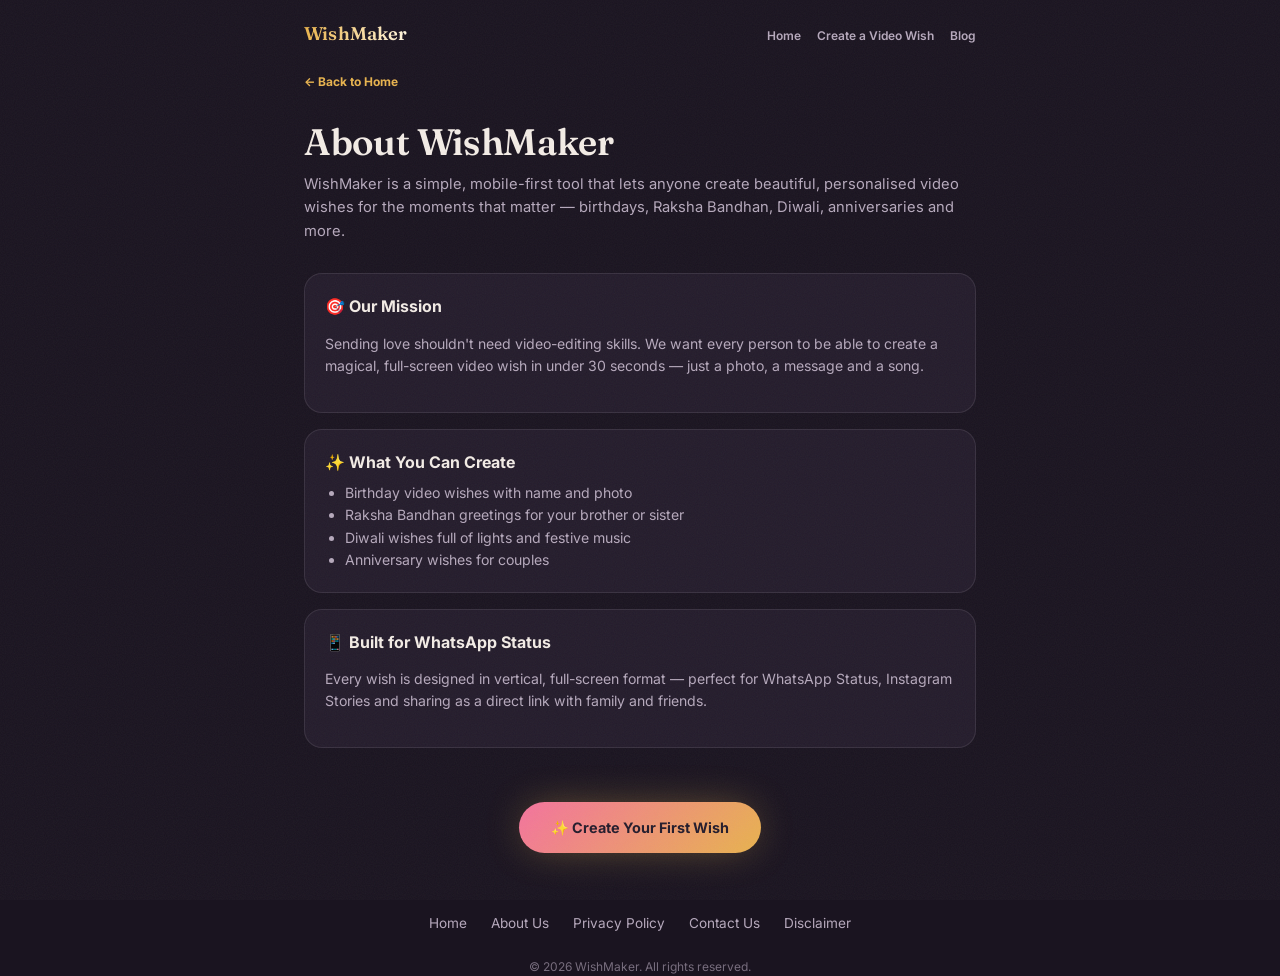
==== about.html @ 0a79befa "Add About Us page for WishMaker This file provides an overview of the WishMaker service, outlining i" ====
<!DOCTYPE html>
<html lang="en">
<head>
<meta charset="UTF-8">
<meta name="viewport" content="width=device-width, initial-scale=1.0">
<title>About Us — WishMaker</title>
<meta name="description" content="WishMaker helps you create personalised video wishes for birthdays, Raksha Bandhan, Diwali and anniversaries — ready for WhatsApp Status in seconds.">
<link rel="preconnect" href="https://fonts.googleapis.com">
<link rel="preconnect" href="https://fonts.gstatic.com" crossorigin>
<link href="https://fonts.googleapis.com/css2?family=Fraunces:opsz,wght@9..144,400;9..144,600;9..144,700&family=Inter:wght@400;500;600;700&display=swap" rel="stylesheet">
<link rel="stylesheet" href="style.css">
</head>
<body>

<div class="grain"></div>

<header class="topbar">
  <div class="wrap topbar-inner">
    <a href="index.html" class="logo">WishMaker</a>
    <div class="nav-links">
      <a href="index.html">Home</a>
      <a href="index.html#categoryDeck">Create a Video Wish</a>
      <a href="articles.html">Blog</a>
    </div>
  </div>
</header>

<main class="page-main wrap">
  <a href="index.html" class="back-link">← Back to Home</a>

  <h1 class="page-title">About WishMaker</h1>
  <p class="page-lead">
    WishMaker is a simple, mobile-first tool that lets anyone create beautiful,
    personalised video wishes for the moments that matter — birthdays, Raksha
    Bandhan, Diwali, anniversaries and more.
  </p>

  <div class="info-card">
    <h2>🎯 Our Mission</h2>
    <p>
      Sending love shouldn't need video-editing skills. We want every person
      to be able to create a magical, full-screen video wish in under 30
      seconds — just a photo, a message and a song.
    </p>
  </div>

  <div class="info-card">
    <h2>✨ What You Can Create</h2>
    <ul>
      <li>Birthday video wishes with name and photo</li>
      <li>Raksha Bandhan greetings for your brother or sister</li>
      <li>Diwali wishes full of lights and festive music</li>
      <li>Anniversary wishes for couples</li>
    </ul>
  </div>

  <div class="info-card">
    <h2>📱 Built for WhatsApp Status</h2>
    <p>
      Every wish is designed in vertical, full-screen format — perfect for
      WhatsApp Status, Instagram Stories and sharing as a direct link with
      family and friends.
    </p>
  </div>

  <div class="mid-cta">
    <a href="index.html#categoryDeck" class="cta-btn">✨ Create Your First Wish</a>
  </div>
</main>

<footer class="wrap">
  <nav class="footer-nav">
    <a href="index.html">Home</a>
    <a href="about.html">About Us</a>
    <a href="privacy.html">Privacy Policy</a>
    <a href="contact.html">Contact Us</a>
    <a href="disclaimer.html">Disclaimer</a>
  </nav>
  <p class="footer-copy">© 2026 WishMaker. All rights reserved.</p>
</footer>

</body>
</html>
---- style.css ----
/* ===== WishMaker — shared styles ===== */

:root{
  --bg: #1A1420;
  --bg-soft: #241C2C;
  --ink: #F3ECE6;
  --ink-dim: #B6A9BC;
  --gold: #E8B34E;
  --coral: #F4739E;
  --sage: #8FBF9F;
  --line: rgba(243,236,230,0.10);
  --radius: 18px;
  --font-display: "Fraunces", serif;
  --font-body: "Inter", -apple-system, sans-serif;
  --grad-action: linear-gradient(135deg, var(--coral), var(--gold));
  --shadow-glow: 0 0 40px -8px rgba(232,179,78,0.45);
}

*{ box-sizing: border-box; }

html{ scroll-behavior: smooth; }

body{
  margin: 0;
  background: var(--bg);
  color: var(--ink);
  font-family: var(--font-body);
  line-height: 1.5;
  -webkit-font-smoothing: antialiased;
}

.wrap{
  max-width: 720px;
  margin: 0 auto;
  padding: 0 24px;
}

a{ color: inherit; }

/* subtle film-grain so the flat dark background doesn't look like a template default */
.grain{
  position: fixed;
  inset: 0;
  pointer-events: none;
  z-index: 1;
  opacity: 0.05;
  background-image: url("data:image/svg+xml,%3Csvg xmlns='http://www.w3.org/2000/svg' width='120' height='120'%3E%3Cfilter id='n'%3E%3CfeTurbulence type='fractalNoise' baseFrequency='0.9' numOctaves='2' stitchTiles='stitch'/%3E%3C/filter%3E%3Crect width='100%25' height='100%25' filter='url(%23n)'/%3E%3C/svg%3E");
}

/* ---------- topbar ---------- */
/* NOTE: .logo is used as an <a> on every page. text-decoration/color are
   set explicitly here so it never falls back to the browser's default
   blue-underlined link style — that mismatch (fine on the homepage span,
   broken as a link elsewhere) was a real bug seen earlier. */
.topbar{ padding: 20px 0 0; position: relative; z-index: 2; }
.topbar-inner{ display: flex; align-items: baseline; justify-content: space-between; }
.logo{
  font-family: var(--font-display);
  font-size: 1.15rem;
  font-weight: 600;
  letter-spacing: 0.01em;
  text-decoration: none;
  background: linear-gradient(90deg, var(--gold), #fff6df, var(--gold));
  background-size: 200% auto;
  -webkit-background-clip: text;
  background-clip: text;
  color: transparent;
  animation: shimmer 2.6s linear infinite;
  display: inline-block;
}
@keyframes shimmer{ 0%{ background-position: 0% 50%; } 100%{ background-position: 200% 50%; } }
.tagline{ font-size: 0.75rem; color: var(--ink-dim); }

.nav-links{ display: flex; gap: 16px; font-size: 0.75rem; font-weight: 600; }
.nav-links a{ color: var(--ink-dim); text-decoration: none; transition: color 0.15s ease; }
.nav-links a:hover{ color: var(--ink); }

/* ---------- hero ---------- */
.hero{ padding: 48px 24px 8px; position: relative; z-index: 2; text-align: center; }
.eyebrow{
  margin: 0 0 14px;
  font-size: 0.78rem;
  letter-spacing: 0.08em;
  text-transform: uppercase;
  color: var(--gold);
  opacity: 0.85;
  font-weight: 600;
}
.hero h1{
  font-family: var(--font-display);
  font-weight: 600;
  font-size: clamp(2rem, 7vw, 2.9rem);
  line-height: 1.08;
  margin: 0 0 18px;
  letter-spacing: -0.01em;
}
.hero-sub{
  max-width: 46ch;
  color: var(--ink-dim);
  font-size: 1rem;
  margin: 0 auto;
}
.hero h1 .accent{ color: var(--coral); }
.cta-btn{
  margin-top: 24px;
  display: inline-block;
  border-radius: 999px;
  background: var(--grad-action);
  color: #241C2C;
  font-weight: 700;
  padding: 15px 32px;
  font-size: 0.9rem;
  text-decoration: none;
  box-shadow: var(--shadow-glow);
  transition: transform 0.15s ease;
}
.cta-btn:active{ transform: scale(0.96); }

/* ---------- search ---------- */
.search-section{ padding: 28px 24px 8px; position: relative; z-index: 3; }
.search-box{ position: relative; }
.search-box input{
  width: 100%;
  background: var(--bg-soft);
  border: 1px solid var(--line);
  border-radius: 14px;
  color: var(--ink);
  font-family: var(--font-body);
  font-size: 1rem;
  padding: 16px 18px;
}
.search-box input:focus{ outline: none; border-color: var(--gold); }
.search-box input::placeholder{ color: var(--ink-dim); }

.search-suggestions{
  position: absolute;
  left: 0; right: 0; top: calc(100% + 8px);
  background: var(--bg-soft);
  border: 1px solid var(--line);
  border-radius: 14px;
  overflow: hidden;
  box-shadow: 0 14px 30px -12px rgba(0,0,0,0.6);
  z-index: 5;
}
.suggestion-item{
  display: block;
  width: 100%;
  text-align: left;
  padding: 14px 18px;
  background: none;
  border: none;
  border-bottom: 1px solid var(--line);
  color: var(--ink);
  font-family: var(--font-body);
  font-size: 0.95rem;
  cursor: pointer;
}
.suggestion-item:last-child{ border-bottom: none; }
.suggestion-item:hover{ background: rgba(232,179,78,0.1); }

/* ---------- category cards ---------- */
.deck-label{ display: flex; align-items: flex-end; justify-content: space-between; margin: 0 0 16px; }
.deck-label h2{
  font-size: 0.75rem; letter-spacing: 0.25em; text-transform: uppercase;
  color: var(--gold); font-weight: 700; margin: 0;
}
.deck-label .see-all{ font-size: 0.85rem; font-weight: 600; color: var(--coral); text-decoration: none; }
.deck-label .see-all:hover{ color: var(--gold); }

.deck{
  padding: 8px 24px 60px;
  position: relative;
  z-index: 2;
  display: grid;
  grid-template-columns: 1fr 1fr;
  gap: 16px;
}

.no-results{ grid-column: 1 / -1; color: var(--ink-dim); text-align: center; padding: 24px 0; }

.occasion-card{
  --accent: var(--gold);
  display: block;
  text-decoration: none;
  color: inherit;
  position: relative;
  aspect-ratio: 3/4;
  border-radius: 20px;
  overflow: hidden;
  border: 1px solid var(--line);
  box-shadow: 0 18px 40px -20px rgba(0,0,0,0.8);
  transition: transform 0.2s ease, box-shadow 0.2s ease;
}

.occasion-card:hover,
.occasion-card:focus-visible{
  transform: translateY(-3px);
  box-shadow: 0 20px 40px -18px rgba(0,0,0,0.7);
}
.occasion-card:focus-visible{ outline: 2px solid var(--accent); outline-offset: 3px; }

.card-emoji{ position: absolute; top: -10px; right: -10px; font-size: 4.5rem; opacity: 0.35; }
.card-overlay{
  position: absolute; inset: 0;
  background: linear-gradient(to top, rgba(26,20,32,0.97) 10%, rgba(26,20,32,0.25) 55%, transparent);
}
.card-content{ position: absolute; left: 0; bottom: 0; width: 100%; padding: 16px; }
.card-eyebrow{
  display: block;
  font-size: 0.65rem; font-weight: 700; letter-spacing: 0.1em; text-transform: uppercase;
  color: var(--gold); margin: 0 0 4px;
}
.card-name{
  display: block;
  font-family: var(--font-display);
  font-size: 1.1rem;
  font-weight: 600;
}
.card-tagline{
  display: block;
  font-size: 0.72rem;
  color: rgba(243,236,230,0.7);
  margin-top: 4px;
}
.card-cta{
  margin-top: 10px;
  display: flex; align-items: center; justify-content: center;
  background: var(--gold); color: #241C2C;
  font-size: 0.72rem; font-weight: 700;
  border-radius: 10px; padding: 8px 0;
}

/* ---------- how it works (kept for reuse on other pages if needed) ---------- */
.how{ padding: 40px 24px 72px; position: relative; z-index: 2; }
.how h2{
  font-family: var(--font-display);
  font-weight: 600;
  font-size: 1.4rem;
  margin: 0 0 22px;
}
.steps{
  list-style: none;
  margin: 0;
  padding: 0;
  display: flex;
  flex-direction: column;
  gap: 14px;
}
.steps li{
  display: flex;
  flex-wrap: wrap;
  align-items: baseline;
  gap: 12px;
  padding: 14px 0;
  border-bottom: 1px solid var(--line);
  color: var(--ink-dim);
  font-size: 0.95rem;
}
.steps li:last-child{ border-bottom: none; }
.step-mark{
  font-family: var(--font-display);
  color: var(--ink);
  font-weight: 600;
  font-size: 0.95rem;
  min-width: 92px;
}

/* ---------- footer ---------- */
footer{
  padding: 56px 24px 40px;
  color: var(--ink-dim);
  font-size: 0.8rem;
  position: relative;
  z-index: 2;
  text-align: center;
}
.footer-nav{
  display: flex;
  flex-wrap: wrap;
  justify-content: center;
  gap: 18px 24px;
  margin-bottom: 24px;
}
.footer-nav a{
  color: var(--ink-dim);
  text-decoration: none;
  font-size: 0.85rem;
}
.footer-nav a:hover{ color: var(--ink); }
.footer-copy{ margin: 0; color: var(--ink-dim); opacity: 0.6; font-size: 0.75rem; }

/* ---------- blog preview ---------- */
.blog-band{
  border-top: 1px solid var(--line);
  border-bottom: 1px solid var(--line);
  background: rgba(36,28,44,0.4);
  position: relative; z-index: 2;
  margin-top: 20px;
}
.blog-grid{ display: flex; flex-direction: column; gap: 14px; }
.blog-card{
  display: flex; gap: 14px; align-items: flex-start;
  text-decoration: none; color: inherit;
  background: var(--bg-soft); border: 1px solid var(--line);
  border-radius: 16px; padding: 16px;
}
.blog-emoji{ font-size: 1.8rem; line-height: 1; }
.blog-title{ display: block; font-family: var(--font-display); font-size: 0.98rem; font-weight: 600; margin: 0 0 4px; }
.blog-desc{ display: block; font-size: 0.78rem; color: var(--ink-dim); margin: 0 0 6px; }
.blog-meta{ display: block; font-size: 0.68rem; color: var(--gold); font-weight: 700; }

/* ---------- pagination ---------- */
.pagination{
  display: flex; align-items: center; justify-content: center;
  gap: 8px; margin-top: 24px; flex-wrap: wrap;
}
.pagination button{
  border: 1px solid var(--line); background: var(--bg-soft); color: var(--ink);
  font-family: var(--font-body); font-size: 0.85rem; font-weight: 600;
  border-radius: 10px; padding: 9px 14px; cursor: pointer;
}
.pagination button.page-num.active{ background: var(--gold); color: #241C2C; border-color: var(--gold); }
.pagination button:disabled{ opacity: 0.4; cursor: not-allowed; }
.pagination button:not(:disabled):hover{ border-color: var(--gold); }

/* ---------- static info pages (about/privacy/contact/disclaimer) ---------- */
.page-main{ padding: 20px 24px 60px; }
.back-link{ color: var(--gold); text-decoration: none; font-size: 0.75rem; font-weight: 700; }
.page-title{
  font-family: var(--font-display); font-weight: 600;
  font-size: clamp(1.8rem, 6vw, 2.3rem); margin: 22px 0 4px; letter-spacing: -0.01em;
}
.page-updated{ font-size: 0.72rem; color: var(--ink-dim); opacity: 0.7; margin: 0 0 14px; }
.page-lead{ color: var(--ink-dim); font-size: 0.92rem; line-height: 1.6; margin: 0 0 30px; }
.info-card{
  border: 1px solid var(--line); background: var(--bg-soft);
  border-radius: 18px; padding: 20px; margin-bottom: 16px;
}
.info-card h2{ font-size: 1rem; font-weight: 700; margin: 0 0 8px; }
.info-card p, .info-card li{ color: var(--ink-dim); font-size: 0.88rem; line-height: 1.6; }
.info-card ul{ margin: 0; padding-left: 20px; }
.info-grid{ display: grid; grid-template-columns: 1fr 1fr; gap: 12px; margin-bottom: 24px; }
.info-tile{
  border: 1px solid var(--line); background: var(--bg-soft); border-radius: 16px;
  padding: 16px; text-align: center;
}
.info-tile .tile-emoji{ font-size: 1.6rem; }
.info-tile .tile-label{ font-size: 0.75rem; font-weight: 700; margin: 8px 0 2px; }
.info-tile .tile-value{ font-size: 0.72rem; color: var(--ink-dim); word-break: break-word; }

.contact-form{ display: flex; flex-direction: column; gap: 14px; }
.contact-form label{ display: block; font-size: 0.75rem; font-weight: 700; color: var(--ink); margin-bottom: 6px; }
.contact-form input, .contact-form textarea{
  width: 100%; background: rgba(0,0,0,0.2); border: 1px solid var(--line);
  border-radius: 12px; color: var(--ink); font-family: var(--font-body);
  font-size: 0.9rem; padding: 12px 14px; resize: none;
}
.contact-form input:focus, .contact-form textarea:focus{ outline: none; border-color: var(--gold); }
.contact-form button{
  border: none; border-radius: 999px; background: var(--grad-action);
  color: #241C2C; font-weight: 700; font-size: 0.9rem; padding: 14px 0; cursor: pointer;
}

.mid-cta{ text-align: center; margin-top: 30px; }

@media (prefers-reduced-motion: reduce){
  html{ scroll-behavior: auto; }
  .occasion-card{ transition: none; }
}
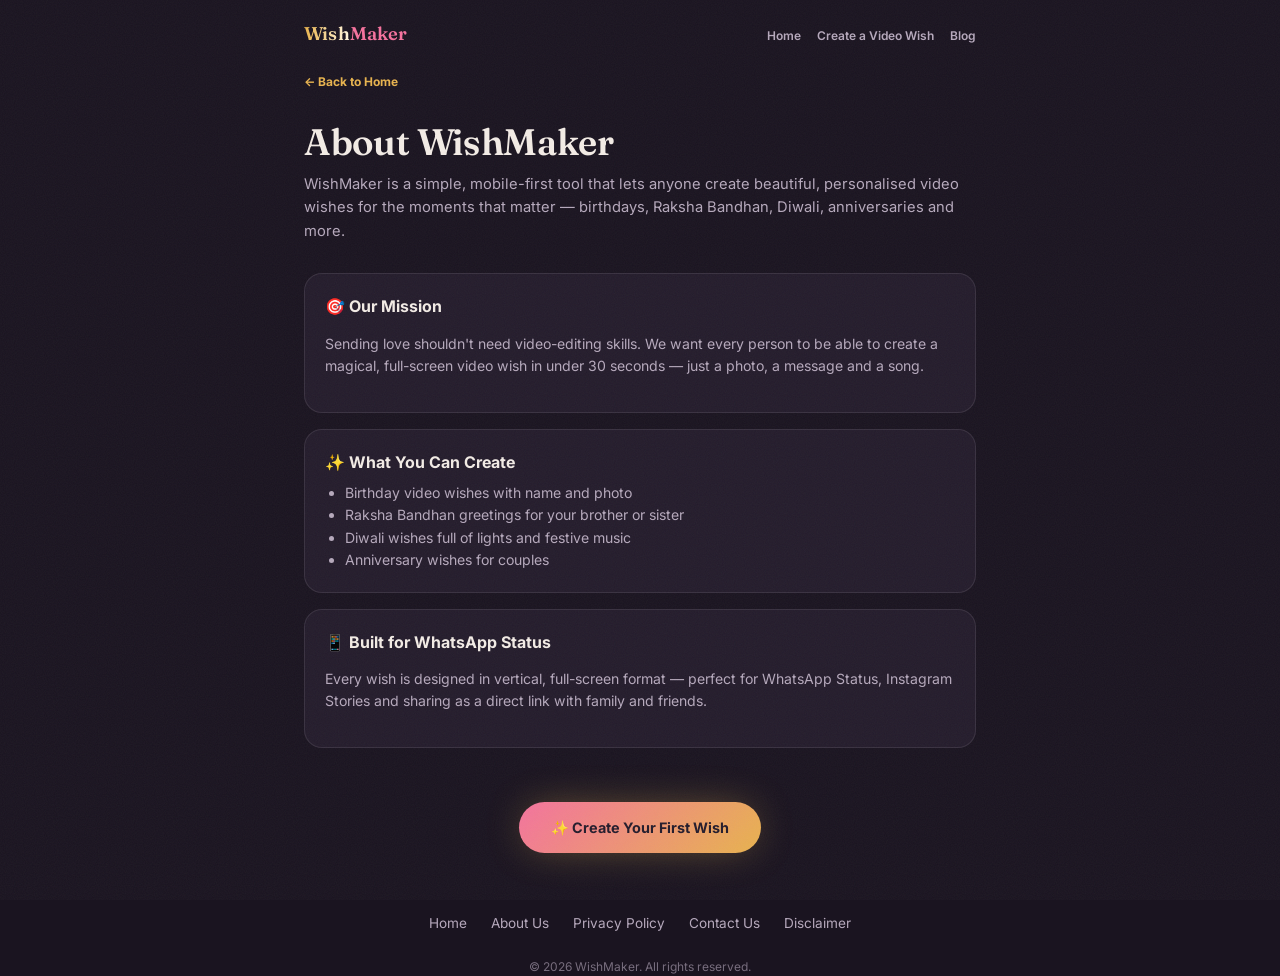
==== commit dc7d3c4e: "Update logo structure in about.html" ====
--- a/about.html
+++ b/about.html
@@ -16,7 +16,7 @@
 
 <header class="topbar">
   <div class="wrap topbar-inner">
-    <a href="index.html" class="logo">WishMaker</a>
+    <a href="index.html" class="logo"><span class="logo-wish">Wish</span><span class="logo-maker">Maker</span></a>
     <div class="nav-links">
       <a href="index.html">Home</a>
       <a href="index.html#categoryDeck">Create a Video Wish</a>
--- a/style.css
+++ b/style.css
@@ -60,14 +60,17 @@
   font-weight: 600;
   letter-spacing: 0.01em;
   text-decoration: none;
+  display: inline-block;
+}
+.logo .logo-wish{
   background: linear-gradient(90deg, var(--gold), #fff6df, var(--gold));
   background-size: 200% auto;
   -webkit-background-clip: text;
   background-clip: text;
   color: transparent;
   animation: shimmer 2.6s linear infinite;
-  display: inline-block;
-}
+}
+.logo .logo-maker{ color: var(--coral); }
 @keyframes shimmer{ 0%{ background-position: 0% 50%; } 100%{ background-position: 200% 50%; } }
 .tagline{ font-size: 0.75rem; color: var(--ink-dim); }
 
